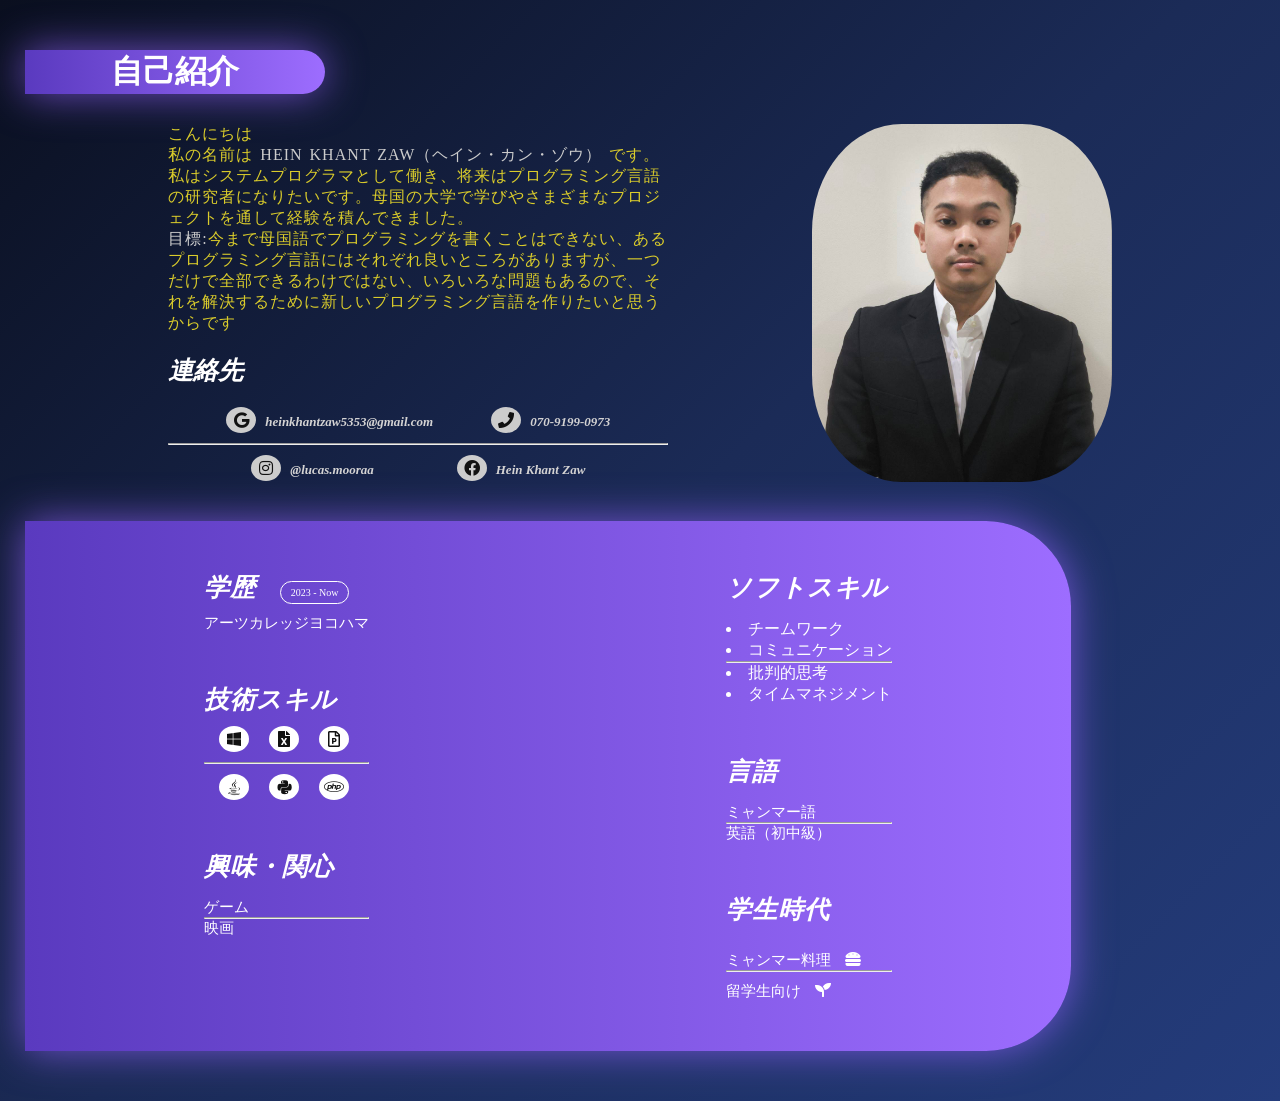
==== Programming Project/index.html @ 79e1f2b9 "day1" ====
<!DOCTYPE html>
<html lang="ja">
<head>
    <meta charset="UTF-8">
    <title>Document</title>
    <link rel="stylesheet" href="https://cdnjs.cloudflare.com/ajax/libs/font-awesome/5.15.4/css/all.min.css" integrity="sha512-1ycn6IcaQQ40/MKBW2W4Rhis/DbILU74C1vSrLJxCq57o941Ym01SwNsOMqvEBFlcgUa6xLiPY/NS5R+E6ztJQ==" crossorigin="anonymous" referrerpolicy="no-referrer" />
    <link rel="stylesheet" href="style.css">
</head>
<body>
    <h1>自己紹介</h1>
    <div class="container">
        <div>
            
            
                
                <div class="paragraph">
                    <p>こんにちは</p>
                    <p>私の名前は <span class="main">HEIN KHANT ZAW（ヘイン・カン・ゾウ）</span> です。</p>
                    <p>私はシステムプログラマとして働き、将来はプログラミング言語の研究者になりたいです。母国の大学で学びやさまざまなプロジェクトを通して経験を積んできました。
                    </p>
                    <p><span class="main">目標:</span>今まで母国語でプログラミングを書くことはできない、あるプログラミング言語にはそれぞれ良いところがありますが、一つだけで全部できるわけではない、いろいろな問題もあるので、それを解決するために新しいプログラミング言語を作りたいと思うからです</p>
                </div>
            
            

            <div class="contact">
                <h3>連絡先</h3>
                <div class="contact-icon">
                    <div class="icon">
                        <a href="mailto:heinkhantzaw5353@gmail.com">
                            <i class="fab fa-google"></i>
                             <span>heinkhantzaw5353@gmail.com</span>
                        </a>

                        <a href="tel:07091990873">
                            <i class="fas fa-phone"></i>
                            <span>070-9199-0973</span>
                        </a>
                       
                    </div>
                    <hr>
                    <div class="icon">
                        <a href="https://www.instagram.com/lucas.mooraa?igsh=MW9lOGV4Y2FmeGt2Mw%3D%3D&utm_source=qr">
                            
                            <i class="fab fa-instagram"></i>
                            <span>@lucas.mooraa</span>
                        </a>

                        <a href="https://www.facebook.com/share/17ARgbPcTw/?mibextid=wwXIfr">
                            <i class="fab fa-facebook"></i>
                            <span>Hein Khant Zaw</span>
                        </a>
                        
                    </div>
                    
                </div>
            </div>
        </div>
        <div class="photo">
            <img src="img/myPhot.jpg" alt="myPhoto">
        </div>
    </div>
    
    <div class="skill">
        <div>
            <div class="education mutliskill">
                <h3>学歴</h3>
                <span class="year">2023 - Now</span>
                <p>アーツカレッジヨコハマ</p>
            </div>

            <div class="technical mutliskill">
                <h3>技術スキル</h3>
                <div class="technical_icon">
                    <div>
                        <a href="#"><i class="fab fa-windows"></i></a>
                        <a href="#"><i class="fas fa-file-excel"></i></a>
                        <a href="#"><i class="far fa-file-powerpoint"></i></a>
                    </div>
                    <hr>
                    <div>
                        <a href="#"><i class="fab fa-java"></i></a>
                    <a href="#"><i class="fab fa-python"></i></a>
                    <a href="#"><i class="fab fa-php"></i></a>
                    </div>
                </div>
            </div>

            <div class="inter mutliskill">
                <h3>興味・関心</h3>
                <div class="interest">
                    <p>ゲーム</p>
                    <hr>
                    <p>映画</p>
                </div>
            </div>
        </div>

        <div>
            <div class="soft mutliskill">
                <h3>ソフトスキル</h3>
                <div class="softskill">
                    <ul style="list-style-position: inside;">
                        <li>チームワーク</li>
                        
                        <li>コミュニケーション</li>
                    </ul>
                    <hr>
                    <ul style="list-style-position: inside;">
                        <li>批判的思考</li>
                        <li>タイムマネジメント</li>
                    </ul>
                </div>
                
            </div>


            <div class="soft mutliskill">
                <h3>言語</h3>
                <div class="interest">
                    <p>ミャンマー語</p>
                    
                    <hr>
                    <p>英語（初中級）</p>
                    
                </div>
            </div>

            <div class="soft mutliskill">
                <h3>学生時代</h3>
                <div class="interest">
                    <div>
                        <a href="../Web Project/index.html" target="_blank">
                            <p>ミャンマー料理</p>
                            <i class="fas fa-hamburger"></i>
                        </a>
                    </div>
                    <hr>
                    <div>
                        <a href="../index.html" target="_blank">
                            <p>留学生向け</p>
                            <i class="fas fa-seedling"></i>
                        </a>
                    </div>
                    
                </div>
            </div>
        </div>
        
    </div>
</body>
</html>
---- Programming Project/style.css ----
@charset "utf-8";
*{
    padding: 0;
    margin: 0;
}
body{
  margin: 50px 25px;
  background: linear-gradient(135deg, #0a0f1f, #1b2b57, #243c7c);

}
.main{
    color: #cccccc;
}
h1{
    color: #ffffff;
    background: linear-gradient(to right, #5a3abf, #9d6dff);
    box-shadow: 0 0 40px rgba(150, 100, 255, 0.7);
    width: 300px;
    border-bottom-right-radius: 25px;
    border-top-right-radius: 25px;
    text-align: center;
    margin-bottom: 30px;
}
.container{
    display: flex;
    justify-content: space-evenly;
}


.paragraph{
    width: 500px;
}
.paragraph p{
    color: #dacc2b;
    font-weight: 500;
    letter-spacing: 1px;
    word-spacing: 2px;
}

.contact{
    color: #ffffff;
    font-weight: bold;
    font-style: italic;
}
.contact h3{
    font-size: 25px;
    margin: 20px auto; 
}

.contact-icon .icon,.technical_icon div{
    display: flex;
    justify-content: space-evenly;
    margin: 10px 0; 
    
}
.contact-icon .icon a,.technical_icon a{
    text-decoration: none;
    color: #d4d3d3;
}

.contact-icon .icon a i,.technical_icon a i{
    background-color: #cccccc;
    color: #111111;

    width: 20px;
    height: auto;
    text-align: center;
    padding: 5px;
    border-radius: 50%;
    margin-right: 5px;
}
.contact-icon .icon a span{
    font-size: small;
}
.photo img{
    width: 300px;
    border-radius: 30%;
}

.skill{
    display: flex;
    justify-content: space-around;

    color: #ffffff;
    background: linear-gradient(to right, #5a3abf, #9d6dff);
    box-shadow: 0 0 40px rgba(150, 100, 255, 0.7);
    width: 85%;
    border-bottom-right-radius: 85px;
    border-top-right-radius: 85px;

    margin-top: 30px;
}

.skill h3{
    font-style: italic;
    letter-spacing: 1px;
    font-size: 25px;
    
}
.education{
    margin: 30px 0;
}
.education h3{
    display: inline;
    margin-right: 20px;
}
.education p{
    margin-top: 10px;
}
.education .year{
    border-radius: 20px;
    border: 1px solid #ffffff;
    font-size: 10px;
    padding: 5px 10px;
}
.education p,.interest p,.softskill div p{
    font-size: 15px;

}
.technical_icon{
    text-align: center;
}
.technical_icon a{
    color: #111111;
}
.technical_icon a i{
     background-color: #ffffff;
}
.inter h3,.soft h3{
    margin-bottom: 15px;
}
.interest,.softskill{
    display: grid;
}

.mutliskill{
    margin: 50px auto;
}


.interest a{
    text-decoration: none;
    color: #ffffff;
}
.interest a p{
    display: inline;
    margin-right:  10px;
}
.interest a i{
    /* display: inline-block; */
    text-align: center;
    margin-top: 10px;
}
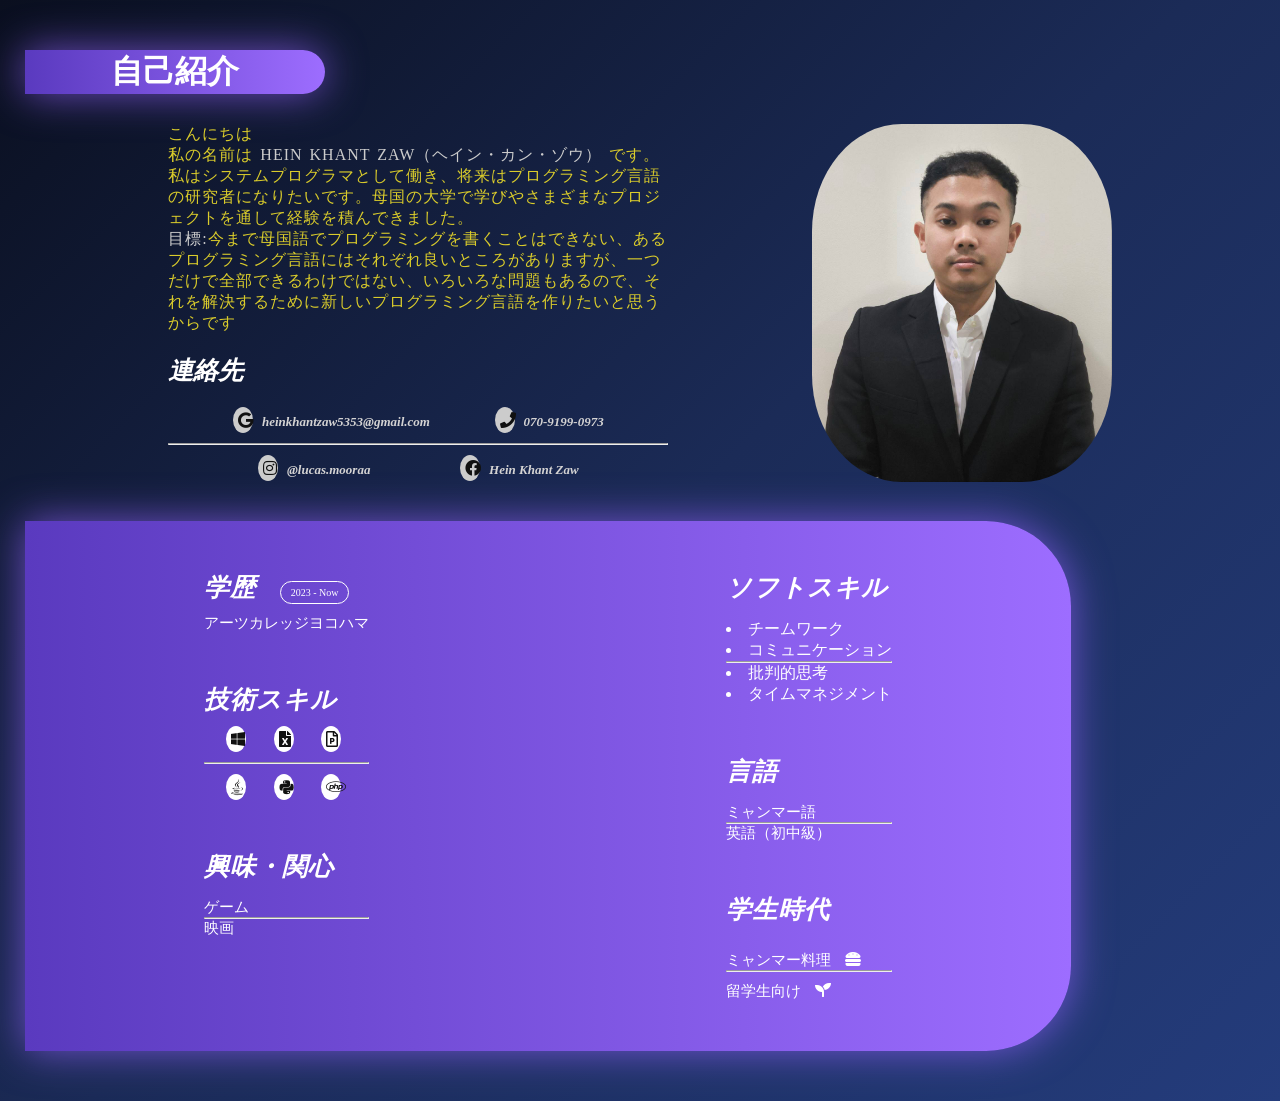
==== commit 8487e56a: "second commit;" ====
--- a/Programming Project/index.html
+++ b/Programming Project/index.html
@@ -2,6 +2,7 @@
 <html lang="ja">
 <head>
     <meta charset="UTF-8">
+    <meta name="viewport" content="width=device-width, initial-scale=1.0">
     <title>Document</title>
     <link rel="stylesheet" href="https://cdnjs.cloudflare.com/ajax/libs/font-awesome/5.15.4/css/all.min.css" integrity="sha512-1ycn6IcaQQ40/MKBW2W4Rhis/DbILU74C1vSrLJxCq57o941Ym01SwNsOMqvEBFlcgUa6xLiPY/NS5R+E6ztJQ==" crossorigin="anonymous" referrerpolicy="no-referrer" />
     <link rel="stylesheet" href="style.css">
@@ -149,4 +150,4 @@
         
     </div>
 </body>
-</html>+</html>
--- a/Programming Project/style.css
+++ b/Programming Project/style.css
@@ -151,3 +151,64 @@
     text-align: center;
     margin-top: 10px;
 }
+
+/* Responsive phone and tablet layout */
+*{
+    box-sizing: border-box;
+}
+
+img{
+    max-width: 100%;
+    height: auto;
+}
+
+@media only screen and (max-width: 900px) {
+    body{
+        margin: 30px 18px;
+    }
+
+    h1{
+        width: min(300px, 100%);
+    }
+
+    .container{
+        flex-direction: column-reverse;
+        align-items: center;
+        gap: 25px;
+    }
+
+    .paragraph{
+        width: 100%;
+    }
+
+    .photo img{
+        width: min(300px, 80vw);
+    }
+
+    .skill{
+        width: 100%;
+        flex-direction: column;
+        padding: 10px 20px;
+        border-radius: 24px;
+    }
+}
+
+@media only screen and (max-width: 600px) {
+    body{
+        margin: 20px 12px;
+    }
+
+    .contact-icon .icon,
+    .technical_icon div{
+        flex-direction: column;
+        gap: 10px;
+    }
+
+    .mutliskill{
+        margin: 30px auto;
+    }
+
+    .skill h3{
+        font-size: 22px;
+    }
+}
